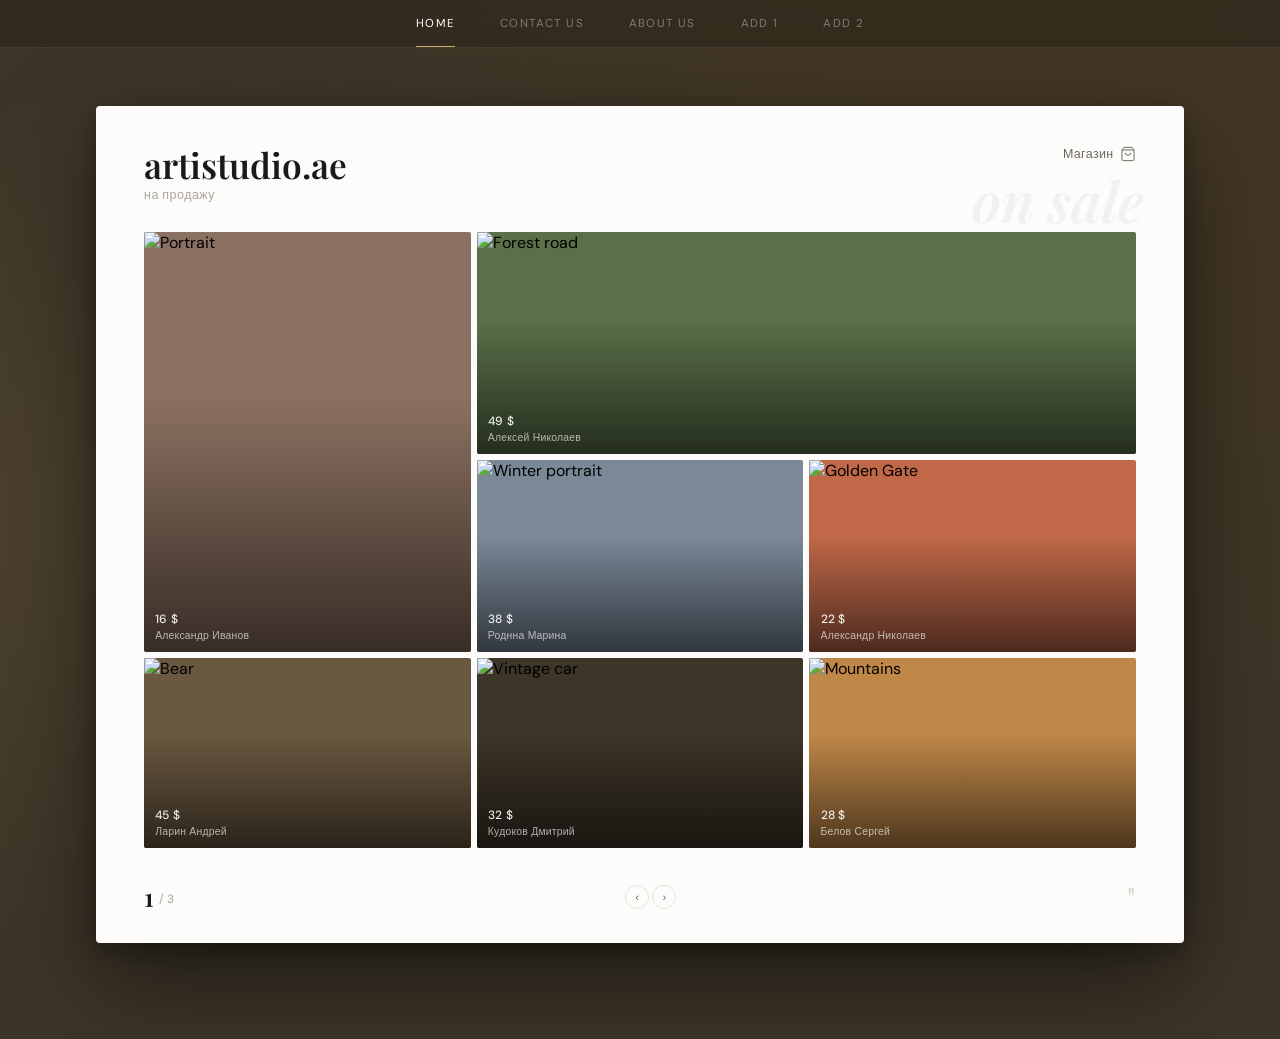
==== index.html @ dea898f7 "pix on file for visual presentation only" ====
<!DOCTYPE html>
<html lang="en">
<head>
<meta charset="UTF-8">
<meta name="viewport" content="width=device-width, initial-scale=1.0">
<title>artistudio.ae</title>
<link href="https://fonts.googleapis.com/css2?family=Playfair+Display:ital,wght@0,400;0,600;1,400&family=DM+Sans:wght@300;400;500&display=swap" rel="stylesheet">
<link rel="stylesheet" href="nav.css">
<style>
  *, *::before, *::after { box-sizing: border-box; margin: 0; padding: 0; }
  :root {
    --warm-white: #fdfcfa;
    --text-dark: #1a1a18;
    --text-mid: #6b6860;
    --text-light: #a8a49e;
    --accent: #c9a96e;
    --border: #e8e4de;
  }
  html { font-size: 16px; }
  body {
    font-family: 'DM Sans', sans-serif;
    background: #3d3528;
    min-height: 100vh;
    margin: 0;
    background-image:
      radial-gradient(ellipse at 20% 50%, rgba(120,100,60,0.3) 0%, transparent 60%),
      radial-gradient(ellipse at 80% 20%, rgba(80,60,30,0.4) 0%, transparent 50%);
  }
  .page-wrap {
    padding: 0.6in 1in 1in;
  }
  @keyframes fadeUp {
    from { opacity: 0; transform: translateY(20px); }
    to   { opacity: 1; transform: translateY(0); }
  }
  .card {
    background: var(--warm-white);
    border-radius: 4px;
    width: 100%;
    padding: 2.5rem 3rem 2rem;
    box-shadow: 0 40px 100px rgba(0,0,0,0.5), 0 8px 24px rgba(0,0,0,0.3);
    position: relative;
    animation: fadeUp 0.6s ease both;
  }
  /* Header */
  .header {
    display: flex;
    justify-content: space-between;
    align-items: flex-start;
    margin-bottom: 1.8rem;
  }
  .title-main {
    font-family: 'Playfair Display', serif;
    font-size: clamp(1.6rem, 5vw, 2.2rem);
    font-weight: 600;
    color: var(--text-dark);
    line-height: 1.1;
  }
  .title-sub {
    font-size: 0.78rem;
    color: var(--text-light);
    letter-spacing: 0.04em;
    margin-top: 0.15rem;
    font-weight: 300;
  }
  .on-sale-watermark {
    position: absolute;
    top: 3.5rem; right: 2.5rem;
    font-family: 'Playfair Display', serif;
    font-size: clamp(2rem, 8vw, 3.5rem);
    font-style: italic;
    color: var(--text-dark);
    opacity: 0.045;
    font-weight: 600;
    pointer-events: none;
    white-space: nowrap;
  }
  .shop-btn {
    display: flex; align-items: center; gap: 0.4rem;
    font-size: 0.78rem; color: var(--text-mid);
    text-decoration: none; letter-spacing: 0.03em;
    cursor: pointer; border: none; background: none; padding: 0;
    transition: color 0.2s;
  }
  .shop-btn:hover { color: var(--text-dark); }
  .shop-btn svg { width: 16px; height: 16px; }
  /* Grid */
  .grid {
    display: grid;
    grid-template-columns: repeat(3, 1fr);
    grid-template-rows: auto auto;
    gap: 6px;
  }
  .photo-item {
    position: relative; overflow: hidden;
    border-radius: 2px; cursor: pointer; background: #ddd;
  }
  .photo-item::after {
    content: ''; position: absolute; inset: 0;
    background: linear-gradient(to bottom, transparent 40%, rgba(0,0,0,0.6) 100%);
    transition: opacity 0.3s;
  }
  .photo-item:hover::after { opacity: 0.8; }
  .photo-item:hover img { transform: scale(1.04); }
  .photo-item img {
    width: 100%; height: 100%;
    object-fit: cover; display: block;
    transition: transform 0.5s ease;
  }
  .photo-item:nth-child(1) { grid-row: 1 / 3; grid-column: 1; }
  .photo-item:nth-child(1) img { height: 100%; min-height: 420px; }
  .photo-item:nth-child(2) { grid-column: 2 / 4; grid-row: 1; }
  .photo-item:nth-child(2) img { height: 220px; }
  .photo-item:nth-child(3) { grid-column: 2; grid-row: 2; }
  .photo-item:nth-child(3) img { height: 190px; }
  .photo-item:nth-child(4) { grid-column: 3; grid-row: 2; }
  .photo-item:nth-child(4) img { height: 190px; }
  .photo-item:nth-child(5) { grid-column: 1; }
  .photo-item:nth-child(5) img { height: 190px; }
  .photo-item:nth-child(6) { grid-column: 2; }
  .photo-item:nth-child(6) img { height: 190px; }
  .photo-item:nth-child(7) { grid-column: 3; }
  .photo-item:nth-child(7) img { height: 190px; }
  .photo-label {
    position: absolute; bottom: 0.6rem; left: 0.7rem; right: 0.5rem;
    z-index: 2; display: flex; flex-direction: column; gap: 0.1rem;
  }
  .price { font-size: 0.75rem; font-weight: 500; color: rgba(255,255,255,0.9); letter-spacing: 0.02em; }
  .author { font-size: 0.65rem; color: rgba(255,255,255,0.65); font-weight: 300; letter-spacing: 0.02em; white-space: nowrap; overflow: hidden; text-overflow: ellipsis; }
  /* Pagination */
  .pagination {
    display: flex; align-items: center;
    justify-content: space-between;
    margin-top: 1.4rem; padding-top: 0.8rem;
  }
  .page-info { display: flex; align-items: baseline; gap: 0.15rem; }
  .page-current { font-family: 'Playfair Display', serif; font-size: 1.6rem; font-weight: 600; color: var(--text-dark); line-height: 1; }
  .page-total { font-size: 0.75rem; color: var(--text-light); align-self: flex-end; padding-bottom: 0.2rem; }
  .page-arrows { display: flex; gap: 0.2rem; align-items: center; }
  .arrow-btn {
    width: 24px; height: 24px; border: 1px solid var(--border);
    border-radius: 50%; background: none; cursor: pointer;
    display: flex; align-items: center; justify-content: center;
    color: var(--text-mid); transition: all 0.2s; font-size: 0.7rem;
  }
  .arrow-btn:hover { background: var(--text-dark); border-color: var(--text-dark); color: white; }
  .quote-mark { font-family: 'Playfair Display', serif; font-size: 1.8rem; color: var(--text-light); line-height: 1; opacity: 0.5; }
  /* Placeholder bg colors */
  .photo-item:nth-child(1) { background: #8a7060; }
  .photo-item:nth-child(2) { background: #5a7048; }
  .photo-item:nth-child(3) { background: #7a8898; }
  .photo-item:nth-child(4) { background: #c06848; }
  .photo-item:nth-child(5) { background: #6a5840; }
  .photo-item:nth-child(6) { background: #3d3528; }
  .photo-item:nth-child(7) { background: #c08848; }
  /* Responsive */
  @media (max-width: 600px) {
    .page-wrap { padding: 0.4rem 1rem 1rem; }
    .card { padding: 1.5rem 1.2rem 1.5rem; }
    .grid { grid-template-columns: 1fr 1fr; }
    .photo-item:nth-child(1) { grid-row: 1; grid-column: 1 / 3; }
    .photo-item:nth-child(1) img { min-height: 160px; height: 160px; }
    .photo-item:nth-child(2) { grid-column: 1 / 3; grid-row: 2; }
    .photo-item:nth-child(2) img { height: 120px; }
    .photo-item:nth-child(3) { grid-column: 1; grid-row: 3; }
    .photo-item:nth-child(3) img { height: 110px; }
    .photo-item:nth-child(4) { grid-column: 2; grid-row: 3; }
    .photo-item:nth-child(4) img { height: 110px; }
    .photo-item:nth-child(5) { grid-column: 1; grid-row: 4; }
    .photo-item:nth-child(5) img { height: 100px; }
    .photo-item:nth-child(6) { grid-column: 2; grid-row: 4; }
    .photo-item:nth-child(6) img { height: 100px; }
    .photo-item:nth-child(7) { grid-column: 1 / 3; grid-row: 5; }
    .photo-item:nth-child(7) img { height: 100px; }
  }
</style>
</head>
<body>

<nav class="navbar">
  <a href="index.html" class="active">Home</a>
  <a href="contact.html">Contact Us</a>
  <a href="about.html">About Us</a>
  <a href="add1.html">Add 1</a>
  <a href="add2.html">Add 2</a>
</nav>

<div class="page-wrap">
  <div class="card">
    <div class="header">
      <div class="title-block">
        <h1 class="title-main">artistudio.ae</h1>
        <p class="title-sub">на продажу</p>
      </div>
      <button class="shop-btn">
        Магазин
        <svg viewBox="0 0 24 24" fill="none" stroke="currentColor" stroke-width="1.5">
          <path d="M6 2L3 6v14a2 2 0 002 2h14a2 2 0 002-2V6l-3-4z"/>
          <line x1="3" y1="6" x2="21" y2="6"/>
          <path d="M16 10a4 4 0 01-8 0"/>
        </svg>
      </button>
    </div>
    <span class="on-sale-watermark">on sale</span>
    <div class="grid">
      <div class="photo-item">
        <img src="https://images.unsplash.com/photo-1531746020798-e6953c6e8e04?w=400&q=80" alt="Portrait" loading="lazy">
        <div class="photo-label"><span class="price">16 $</span><span class="author">Александр Иванов</span></div>
      </div>
      <div class="photo-item">
        <img src="https://images.unsplash.com/photo-1448375240586-882707db888b?w=700&q=80" alt="Forest road" loading="lazy">
        <div class="photo-label"><span class="price">49 $</span><span class="author">Алексей Николаев</span></div>
      </div>
      <div class="photo-item">
        <img src="https://images.unsplash.com/photo-1508214751196-bcfd4ca60f91?w=400&q=80" alt="Winter portrait" loading="lazy">
        <div class="photo-label"><span class="price">38 $</span><span class="author">Роднна Марина</span></div>
      </div>
      <div class="photo-item">
        <img src="https://images.unsplash.com/photo-1501594907352-04cda38ebc29?w=400&q=80" alt="Golden Gate" loading="lazy">
        <div class="photo-label"><span class="price">22 $</span><span class="author">Александр Николаев</span></div>
      </div>
      <div class="photo-item">
        <img src="https://images.unsplash.com/photo-1530595467537-0b5996c41f2d?w=400&q=80" alt="Bear" loading="lazy">
        <div class="photo-label"><span class="price">45 $</span><span class="author">Ларин Андрей</span></div>
      </div>
      <div class="photo-item">
        <img src="https://images.unsplash.com/photo-1486262715619-67b85e0b08d3?w=400&q=80" alt="Vintage car" loading="lazy">
        <div class="photo-label"><span class="price">32 $</span><span class="author">Кудоков Дмитрий</span></div>
      </div>
      <div class="photo-item">
        <img src="https://images.unsplash.com/photo-1519681393784-d120267933ba?w=400&q=80" alt="Mountains" loading="lazy">
        <div class="photo-label"><span class="price">28 $</span><span class="author">Белов Сергей</span></div>
      </div>
    </div>
    <div class="pagination">
      <div class="page-info">
        <span class="page-current">1</span>
        <span class="page-total">&nbsp;/&nbsp;3</span>
      </div>
      <div class="page-arrows">
        <button class="arrow-btn" onclick="changePage(-1)">‹</button>
        <button class="arrow-btn" onclick="changePage(1)">›</button>
      </div>
      <span class="quote-mark">"</span>
    </div>
  </div>
</div>

<script>
  let page = 1, total = 3;
  function changePage(dir) {
    page = Math.max(1, Math.min(total, page + dir));
    document.querySelector('.page-current').textContent = page;
    const card = document.querySelector('.card');
    card.style.transition = 'none';
    card.style.opacity = '0.6';
    setTimeout(() => { card.style.transition = 'opacity 0.3s'; card.style.opacity = '1'; }, 150);
  }
</script>
</body>
</html>
---- nav.css ----
/* ── Shared nav bar ───────────────────────── */
.navbar {
  width: 100%;
  background: rgba(42, 35, 24, 0.55);
  backdrop-filter: blur(16px);
  -webkit-backdrop-filter: blur(16px);
  padding: 0 1rem;
  display: flex;
  align-items: center;
  justify-content: center;
  gap: 0;
  position: sticky;
  top: 0;
  z-index: 100;
  box-sizing: border-box;
  border-bottom: 1px solid rgba(255,255,255,0.08);
}

.navbar a {
  font-family: 'DM Sans', sans-serif;
  font-size: 0.72rem;
  font-weight: 400;
  letter-spacing: 0.12em;
  text-transform: uppercase;
  color: rgba(255,255,255,0.38);
  text-decoration: none;
  padding: 1rem 1.4rem;
  position: relative;
  transition: color 0.2s;
  white-space: nowrap;
}

.navbar a::after {
  content: '';
  position: absolute;
  bottom: 0;
  left: 1.4rem;
  right: 1.4rem;
  height: 1px;
  background: #c9a96e;
  transform: scaleX(0);
  transition: transform 0.25s;
}

.navbar a:hover { color: rgba(255,255,255,0.75); }
.navbar a:hover::after { transform: scaleX(1); }

.navbar a.active { color: #fff; }
.navbar a.active::after { transform: scaleX(1); }

@media (max-width: 600px) {
  .navbar { justify-content: flex-start; overflow-x: auto; }
  .navbar a { padding: 0.85rem 0.9rem; font-size: 0.66rem; }
  .navbar a::after { left: 0.9rem; right: 0.9rem; }
}
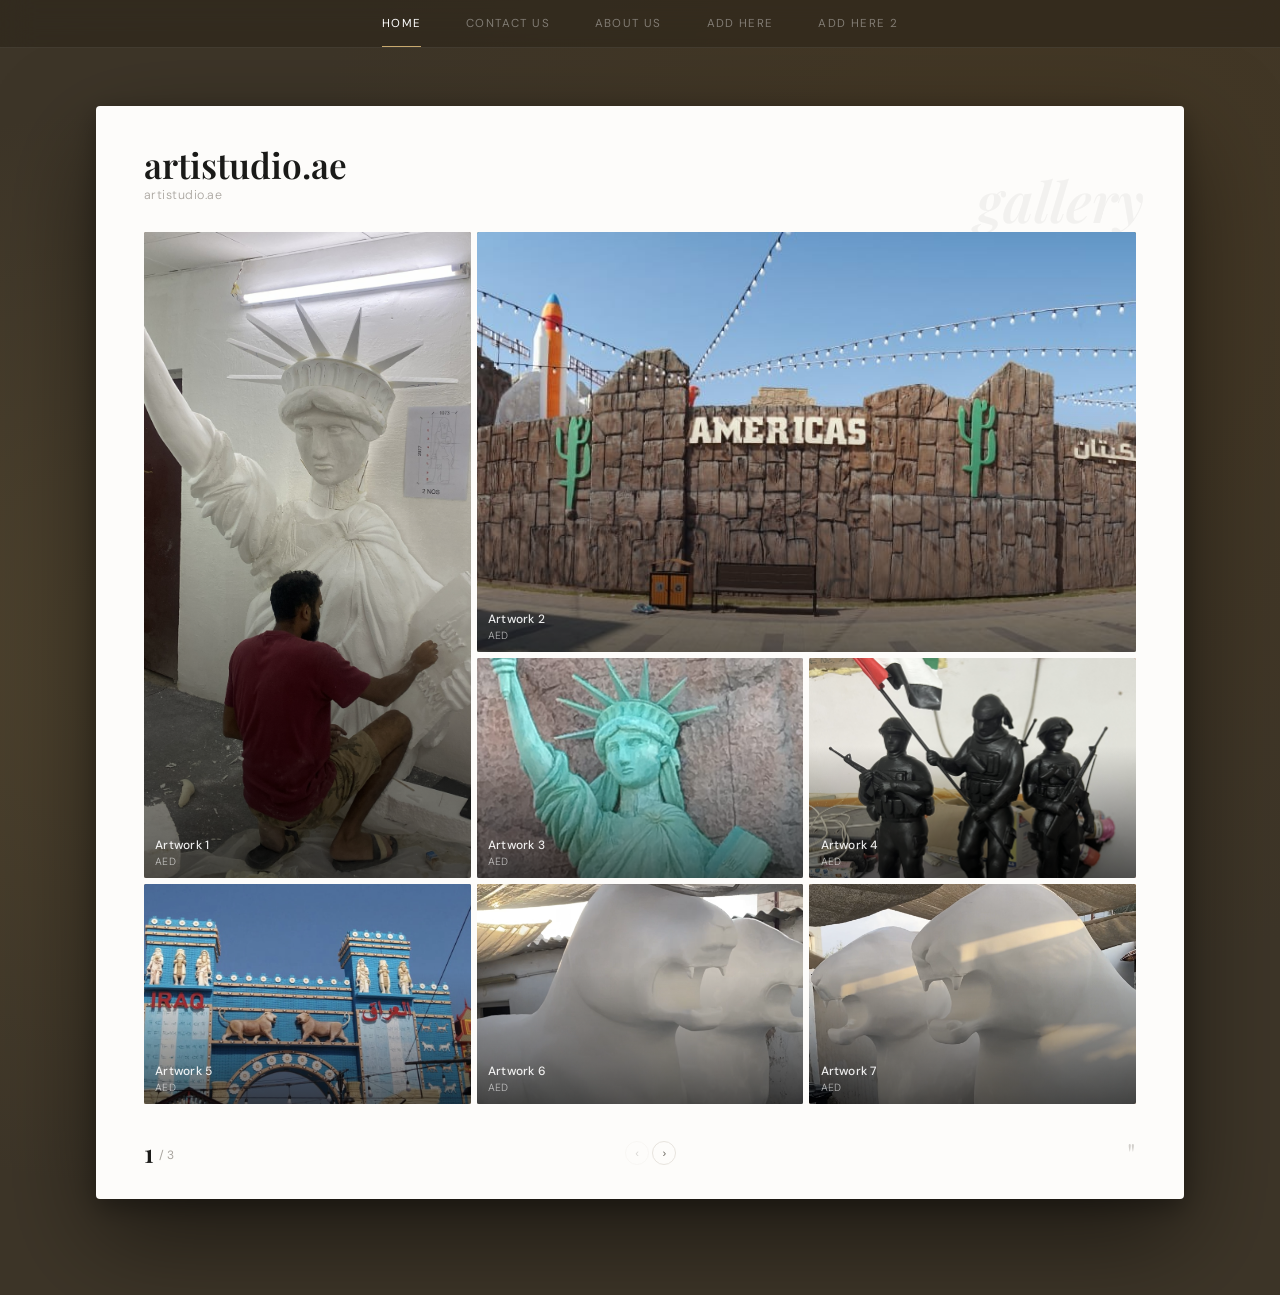
==== commit 6ee41fb6: "for approval" ====
--- a/index.html
+++ b/index.html
@@ -26,9 +26,7 @@
       radial-gradient(ellipse at 20% 50%, rgba(120,100,60,0.3) 0%, transparent 60%),
       radial-gradient(ellipse at 80% 20%, rgba(80,60,30,0.4) 0%, transparent 50%);
   }
-  .page-wrap {
-    padding: 0.6in 1in 1in;
-  }
+  .page-wrap { padding: 0.6in 1in 1in; }
   @keyframes fadeUp {
     from { opacity: 0; transform: translateY(20px); }
     to   { opacity: 1; transform: translateY(0); }
@@ -42,7 +40,6 @@
     position: relative;
     animation: fadeUp 0.6s ease both;
   }
-  /* Header */
   .header {
     display: flex;
     justify-content: space-between;
@@ -75,59 +72,54 @@
     pointer-events: none;
     white-space: nowrap;
   }
-  .shop-btn {
-    display: flex; align-items: center; gap: 0.4rem;
-    font-size: 0.78rem; color: var(--text-mid);
-    text-decoration: none; letter-spacing: 0.03em;
-    cursor: pointer; border: none; background: none; padding: 0;
-    transition: color 0.2s;
-  }
-  .shop-btn:hover { color: var(--text-dark); }
-  .shop-btn svg { width: 16px; height: 16px; }
-  /* Grid */
   .grid {
     display: grid;
     grid-template-columns: repeat(3, 1fr);
-    grid-template-rows: auto auto;
+    grid-template-rows: 420px 220px 220px;
     gap: 6px;
   }
   .photo-item {
-    position: relative; overflow: hidden;
-    border-radius: 2px; cursor: pointer; background: #ddd;
+    position: relative;
+    overflow: hidden;
+    border-radius: 2px;
+    cursor: pointer;
   }
   .photo-item::after {
     content: ''; position: absolute; inset: 0;
     background: linear-gradient(to bottom, transparent 40%, rgba(0,0,0,0.6) 100%);
     transition: opacity 0.3s;
+    pointer-events: none;
   }
   .photo-item:hover::after { opacity: 0.8; }
   .photo-item:hover img { transform: scale(1.04); }
   .photo-item img {
-    width: 100%; height: 100%;
-    object-fit: cover; display: block;
-    transition: transform 0.5s ease;
-  }
-  .photo-item:nth-child(1) { grid-row: 1 / 3; grid-column: 1; }
-  .photo-item:nth-child(1) img { height: 100%; min-height: 420px; }
-  .photo-item:nth-child(2) { grid-column: 2 / 4; grid-row: 1; }
-  .photo-item:nth-child(2) img { height: 220px; }
-  .photo-item:nth-child(3) { grid-column: 2; grid-row: 2; }
-  .photo-item:nth-child(3) img { height: 190px; }
-  .photo-item:nth-child(4) { grid-column: 3; grid-row: 2; }
-  .photo-item:nth-child(4) img { height: 190px; }
-  .photo-item:nth-child(5) { grid-column: 1; }
-  .photo-item:nth-child(5) img { height: 190px; }
-  .photo-item:nth-child(6) { grid-column: 2; }
-  .photo-item:nth-child(6) img { height: 190px; }
-  .photo-item:nth-child(7) { grid-column: 3; }
-  .photo-item:nth-child(7) img { height: 190px; }
+    position: absolute;
+    inset: 0;
+    width: 100%;
+    height: 100%;
+    object-fit: cover;
+    object-position: center center;
+    display: block;
+    transition: transform 0.5s ease, opacity 0.35s ease;
+  }
+  .photo-item img.fading { opacity: 0; }
+
+  /* Grid placement */
+  .photo-item:nth-child(1) { grid-column: 1;     grid-row: 1 / 3; background: #8a7060; }
+  .photo-item:nth-child(2) { grid-column: 2 / 4; grid-row: 1;     background: #5a7048; }
+  .photo-item:nth-child(3) { grid-column: 2;     grid-row: 2;     background: #7a8898; }
+  .photo-item:nth-child(4) { grid-column: 3;     grid-row: 2;     background: #c06848; }
+  .photo-item:nth-child(5) { grid-column: 1;     grid-row: 3;     background: #6a5840; }
+  .photo-item:nth-child(6) { grid-column: 2;     grid-row: 3;     background: #3d3528; }
+  .photo-item:nth-child(7) { grid-column: 3;     grid-row: 3;     background: #c08848; }
+
   .photo-label {
     position: absolute; bottom: 0.6rem; left: 0.7rem; right: 0.5rem;
     z-index: 2; display: flex; flex-direction: column; gap: 0.1rem;
   }
-  .price { font-size: 0.75rem; font-weight: 500; color: rgba(255,255,255,0.9); letter-spacing: 0.02em; }
+  .price  { font-size: 0.75rem; font-weight: 500; color: rgba(255,255,255,0.9); letter-spacing: 0.02em; }
   .author { font-size: 0.65rem; color: rgba(255,255,255,0.65); font-weight: 300; letter-spacing: 0.02em; white-space: nowrap; overflow: hidden; text-overflow: ellipsis; }
-  /* Pagination */
+
   .pagination {
     display: flex; align-items: center;
     justify-content: space-between;
@@ -144,34 +136,24 @@
     color: var(--text-mid); transition: all 0.2s; font-size: 0.7rem;
   }
   .arrow-btn:hover { background: var(--text-dark); border-color: var(--text-dark); color: white; }
+  .arrow-btn:disabled { opacity: 0.25; cursor: default; pointer-events: none; }
   .quote-mark { font-family: 'Playfair Display', serif; font-size: 1.8rem; color: var(--text-light); line-height: 1; opacity: 0.5; }
-  /* Placeholder bg colors */
-  .photo-item:nth-child(1) { background: #8a7060; }
-  .photo-item:nth-child(2) { background: #5a7048; }
-  .photo-item:nth-child(3) { background: #7a8898; }
-  .photo-item:nth-child(4) { background: #c06848; }
-  .photo-item:nth-child(5) { background: #6a5840; }
-  .photo-item:nth-child(6) { background: #3d3528; }
-  .photo-item:nth-child(7) { background: #c08848; }
+
   /* Responsive */
   @media (max-width: 600px) {
     .page-wrap { padding: 0.4rem 1rem 1rem; }
     .card { padding: 1.5rem 1.2rem 1.5rem; }
-    .grid { grid-template-columns: 1fr 1fr; }
-    .photo-item:nth-child(1) { grid-row: 1; grid-column: 1 / 3; }
-    .photo-item:nth-child(1) img { min-height: 160px; height: 160px; }
+    .grid {
+      grid-template-columns: 1fr 1fr;
+      grid-template-rows: 180px 130px 120px 120px 120px;
+    }
+    .photo-item:nth-child(1) { grid-column: 1 / 3; grid-row: 1; }
     .photo-item:nth-child(2) { grid-column: 1 / 3; grid-row: 2; }
-    .photo-item:nth-child(2) img { height: 120px; }
-    .photo-item:nth-child(3) { grid-column: 1; grid-row: 3; }
-    .photo-item:nth-child(3) img { height: 110px; }
-    .photo-item:nth-child(4) { grid-column: 2; grid-row: 3; }
-    .photo-item:nth-child(4) img { height: 110px; }
-    .photo-item:nth-child(5) { grid-column: 1; grid-row: 4; }
-    .photo-item:nth-child(5) img { height: 100px; }
-    .photo-item:nth-child(6) { grid-column: 2; grid-row: 4; }
-    .photo-item:nth-child(6) img { height: 100px; }
+    .photo-item:nth-child(3) { grid-column: 1;     grid-row: 3; }
+    .photo-item:nth-child(4) { grid-column: 2;     grid-row: 3; }
+    .photo-item:nth-child(5) { grid-column: 1;     grid-row: 4; }
+    .photo-item:nth-child(6) { grid-column: 2;     grid-row: 4; }
     .photo-item:nth-child(7) { grid-column: 1 / 3; grid-row: 5; }
-    .photo-item:nth-child(7) img { height: 100px; }
   }
 </style>
 </head>
@@ -181,8 +163,8 @@
   <a href="index.html" class="active">Home</a>
   <a href="contact.html">Contact Us</a>
   <a href="about.html">About Us</a>
-  <a href="add1.html">Add 1</a>
-  <a href="add2.html">Add 2</a>
+  <a href="add1.html">Add Here</a>
+  <a href="add2.html">Add Here 2</a>
 </nav>
 
 <div class="page-wrap">
@@ -190,56 +172,30 @@
     <div class="header">
       <div class="title-block">
         <h1 class="title-main">artistudio.ae</h1>
-        <p class="title-sub">на продажу</p>
-      </div>
-      <button class="shop-btn">
-        Магазин
-        <svg viewBox="0 0 24 24" fill="none" stroke="currentColor" stroke-width="1.5">
-          <path d="M6 2L3 6v14a2 2 0 002 2h14a2 2 0 002-2V6l-3-4z"/>
-          <line x1="3" y1="6" x2="21" y2="6"/>
-          <path d="M16 10a4 4 0 01-8 0"/>
-        </svg>
-      </button>
-    </div>
-    <span class="on-sale-watermark">on sale</span>
-    <div class="grid">
-      <div class="photo-item">
-        <img src="https://images.unsplash.com/photo-1531746020798-e6953c6e8e04?w=400&q=80" alt="Portrait" loading="lazy">
-        <div class="photo-label"><span class="price">16 $</span><span class="author">Александр Иванов</span></div>
-      </div>
-      <div class="photo-item">
-        <img src="https://images.unsplash.com/photo-1448375240586-882707db888b?w=700&q=80" alt="Forest road" loading="lazy">
-        <div class="photo-label"><span class="price">49 $</span><span class="author">Алексей Николаев</span></div>
-      </div>
-      <div class="photo-item">
-        <img src="https://images.unsplash.com/photo-1508214751196-bcfd4ca60f91?w=400&q=80" alt="Winter portrait" loading="lazy">
-        <div class="photo-label"><span class="price">38 $</span><span class="author">Роднна Марина</span></div>
-      </div>
-      <div class="photo-item">
-        <img src="https://images.unsplash.com/photo-1501594907352-04cda38ebc29?w=400&q=80" alt="Golden Gate" loading="lazy">
-        <div class="photo-label"><span class="price">22 $</span><span class="author">Александр Николаев</span></div>
-      </div>
-      <div class="photo-item">
-        <img src="https://images.unsplash.com/photo-1530595467537-0b5996c41f2d?w=400&q=80" alt="Bear" loading="lazy">
-        <div class="photo-label"><span class="price">45 $</span><span class="author">Ларин Андрей</span></div>
-      </div>
-      <div class="photo-item">
-        <img src="https://images.unsplash.com/photo-1486262715619-67b85e0b08d3?w=400&q=80" alt="Vintage car" loading="lazy">
-        <div class="photo-label"><span class="price">32 $</span><span class="author">Кудоков Дмитрий</span></div>
-      </div>
-      <div class="photo-item">
-        <img src="https://images.unsplash.com/photo-1519681393784-d120267933ba?w=400&q=80" alt="Mountains" loading="lazy">
-        <div class="photo-label"><span class="price">28 $</span><span class="author">Белов Сергей</span></div>
+        <p class="title-sub">artistudio.ae</p>
       </div>
     </div>
+    <span class="on-sale-watermark">gallery</span>
+
+    <!-- Grid: 7 slots, images injected by JS -->
+    <div class="grid">
+      <div class="photo-item"><img src="" alt=""><div class="photo-label"><span class="price"></span><span class="author"></span></div></div>
+      <div class="photo-item"><img src="" alt=""><div class="photo-label"><span class="price"></span><span class="author"></span></div></div>
+      <div class="photo-item"><img src="" alt=""><div class="photo-label"><span class="price"></span><span class="author"></span></div></div>
+      <div class="photo-item"><img src="" alt=""><div class="photo-label"><span class="price"></span><span class="author"></span></div></div>
+      <div class="photo-item"><img src="" alt=""><div class="photo-label"><span class="price"></span><span class="author"></span></div></div>
+      <div class="photo-item"><img src="" alt=""><div class="photo-label"><span class="price"></span><span class="author"></span></div></div>
+      <div class="photo-item"><img src="" alt=""><div class="photo-label"><span class="price"></span><span class="author"></span></div></div>
+    </div>
+
     <div class="pagination">
       <div class="page-info">
         <span class="page-current">1</span>
-        <span class="page-total">&nbsp;/&nbsp;3</span>
+        <span class="page-total">&nbsp;/&nbsp;1</span>
       </div>
       <div class="page-arrows">
-        <button class="arrow-btn" onclick="changePage(-1)">‹</button>
-        <button class="arrow-btn" onclick="changePage(1)">›</button>
+        <button class="arrow-btn" id="btn-prev" onclick="changePage(-1)">‹</button>
+        <button class="arrow-btn" id="btn-next" onclick="changePage(1)">›</button>
       </div>
       <span class="quote-mark">"</span>
     </div>
@@ -247,15 +203,118 @@
 </div>
 
 <script>
-  let page = 1, total = 3;
-  function changePage(dir) {
-    page = Math.max(1, Math.min(total, page + dir));
-    document.querySelector('.page-current').textContent = page;
-    const card = document.querySelector('.card');
-    card.style.transition = 'none';
-    card.style.opacity = '0.6';
-    setTimeout(() => { card.style.transition = 'opacity 0.3s'; card.style.opacity = '1'; }, 150);
-  }
+// ============================================================
+//  EDIT YOUR PAGES HERE
+//  Each page = array of 7 items (matches the 7 grid slots)
+//
+//  Slot positions:
+//    [0] = big tall left image
+//    [1] = wide top banner
+//    [2] = middle row left
+//    [3] = middle row right
+//    [4] = bottom row left
+//    [5] = bottom row middle
+//    [6] = bottom row right
+//
+//  Each item:
+//    src   : image path   e.g. "assests/img_1.jpg"
+//    title : label text   e.g. "Artwork 1"
+//    price : price text   e.g. "1,200 AED"
+//    pos   : crop focus   e.g. "center center" or "50% 30%"
+// ============================================================
+
+const pages = [
+
+  // ── PAGE 1 ──────────────────────────────────────────────
+  [
+    { src: "assests/img_1.jpg",  title: "Artwork 1", price: "AED", pos: "center center" },
+    { src: "assests/img_2.jpeg", title: "Artwork 2", price: "AED", pos: "center center" },
+    { src: "assests/img_3.jpeg", title: "Artwork 3", price: "AED", pos: "50% 40%" },
+    { src: "assests/img_4.jpg",  title: "Artwork 4", price: "AED", pos: "50% 30%" },
+    { src: "assests/img_8.PNG",  title: "Artwork 5", price: "AED", pos: "50% 70%" },
+    { src: "assests/img_6.PNG",  title: "Artwork 6", price: "AED", pos: "50% 10%" },
+    { src: "assests/img_7.PNG",  title: "Artwork 7", price: "AED", pos: "50% 10%" },
+  ],
+
+  // ── PAGE 2 ──────────────────────────────────────────────
+  // Replace src values with your actual page 2 image files
+  [
+    { src: "assests/img_2.jpeg", title: "Artwork 8",  price: "AED", pos: "center center" },
+    { src: "assests/img_3.jpeg", title: "Artwork 9",  price: "AED", pos: "center center" },
+    { src: "assests/img_4.jpg",  title: "Artwork 10", price: "AED", pos: "center center" },
+    { src: "assests/img_8.PNG",  title: "Artwork 11", price: "AED", pos: "center center" },
+    { src: "assests/img_6.PNG",  title: "Artwork 12", price: "AED", pos: "center center" },
+    { src: "assests/img_7.PNG",  title: "Artwork 13", price: "AED", pos: "center center" },
+    { src: "assests/img_1.jpg",  title: "Artwork 14", price: "AED", pos: "center center" },
+  ],
+
+  // ── PAGE 3 ──────────────────────────────────────────────
+  // Replace src values with your actual page 3 image files
+  [
+    { src: "assests/img_7.PNG",  title: "Artwork 15", price: "AED", pos: "center center" },
+    { src: "assests/img_1.jpg",  title: "Artwork 16", price: "AED", pos: "center center" },
+    { src: "assests/img_2.jpeg", title: "Artwork 17", price: "AED", pos: "center center" },
+    { src: "assests/img_3.jpeg", title: "Artwork 18", price: "AED", pos: "center center" },
+    { src: "assests/img_4.jpg",  title: "Artwork 19", price: "AED", pos: "center center" },
+    { src: "assests/img_8.PNG",  title: "Artwork 20", price: "AED", pos: "center center" },
+    { src: "assests/img_6.PNG",  title: "Artwork 21", price: "AED", pos: "center center" },
+  ],
+
+];
+
+// ============================================================
+//  NO NEED TO EDIT BELOW THIS LINE
+// ============================================================
+
+let currentPage = 0;
+
+const items   = document.querySelectorAll('.photo-item');
+const btnPrev = document.getElementById('btn-prev');
+const btnNext = document.getElementById('btn-next');
+
+function renderPage(index) {
+  const data = pages[index];
+  const imgs = document.querySelectorAll('.photo-item img');
+
+  // Step 1: fade out all images
+  imgs.forEach(img => img.classList.add('fading'));
+
+  setTimeout(() => {
+    // Step 2: swap content
+    items.forEach((item, i) => {
+      const d      = data[i];
+      const img    = item.querySelector('img');
+      const price  = item.querySelector('.price');
+      const author = item.querySelector('.author');
+
+      img.src   = d.src;
+      img.alt   = d.title;
+      img.style.objectPosition = d.pos;
+      price.textContent  = d.title;
+      author.textContent = d.price;
+
+      // Step 3: fade back in
+      img.classList.remove('fading');
+    });
+
+    // Update pagination display
+    document.querySelector('.page-current').textContent = index + 1;
+    document.querySelector('.page-total').textContent   = '\u00a0/\u00a0' + pages.length;
+
+    // Disable/enable arrows
+    btnPrev.disabled = index === 0;
+    btnNext.disabled = index === pages.length - 1;
+
+  }, 300);
+}
+
+function changePage(dir) {
+  currentPage = Math.max(0, Math.min(pages.length - 1, currentPage + dir));
+  renderPage(currentPage);
+}
+
+// Init on load
+renderPage(0);
 </script>
 </body>
 </html>
